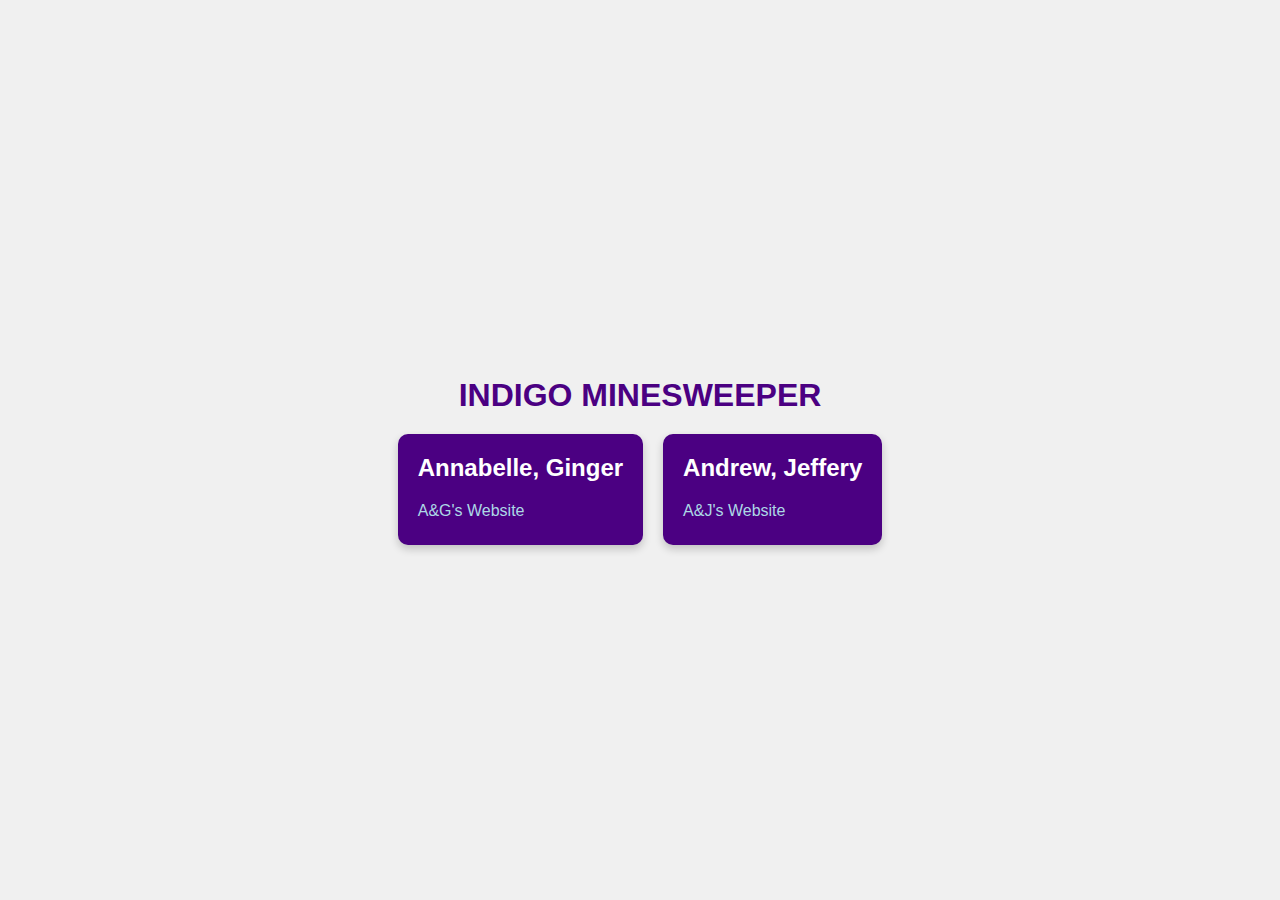
==== collection.html @ 610157d9 "change file names" ====
<!DOCTYPE html>
<html lang="en">
<head>
    <meta charset="UTF-8">
    <meta name="viewport" content="width=device-width, initial-scale=1.0">
    <title>Indigo Minesweeper</title>
    <style>
        body {
            font-family: Arial, sans-serif;
            background-color: #f0f0f0;
            margin: 0;
            padding: 0;
            display: flex;
            flex-direction: column;
            justify-content: center;
            align-items: center;
            height: 100vh;
        }
        h1 {
            color: indigo;
            margin-bottom: 20px;
        }
        .container {
            display: flex;
            gap: 20px;
        }
        .box {
            background-color: indigo;
            color: white;
            padding: 20px;
            border-radius: 10px;
            box-shadow: 0 4px 8px rgba(0, 0, 0, 0.2);
        }
        .box h2 {
            margin-top: 0;
        }
        .box a {
            color: lightblue;
            text-decoration: none;
            display: block;
            margin: 5px 0;
        }
        .box a:hover {
            text-decoration: underline;
        }
    </style>
</head>
<body>
    <h1>INDIGO MINESWEEPER</h1>
    <div class="container">
        <div class="box">
            <h2>Annabelle, Ginger</h2>
            <a href="C:\Users\qiunu\Indigo\minesweeperAG.html" target="_blank">A&G's Website</a>
        </div>
        <div class="box">
            <h2>Andrew, Jeffery</h2>
            <a href="https://example.com/andrew" target="_blank">A&J's Website</a>
        </div>
    </div>
</body>
</html>
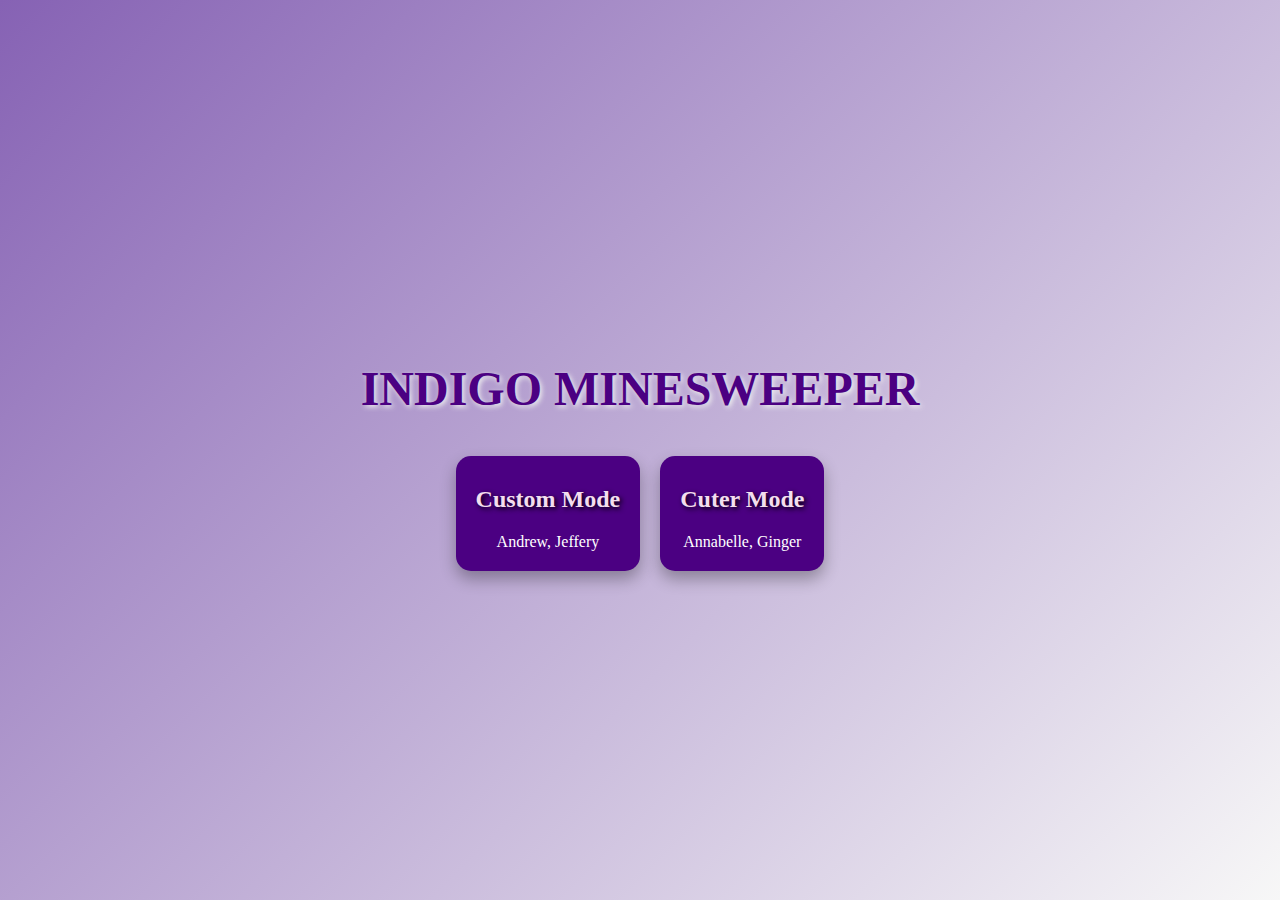
==== commit 3ea7ff48: "current" ====
--- a/collection.html
+++ b/collection.html
@@ -6,8 +6,8 @@
     <title>Indigo Minesweeper</title>
     <style>
         body {
-            font-family: Arial, sans-serif;
-            background-color: #f0f0f0;
+            font-family: 'Times New Roman', serif;
+            background: linear-gradient(135deg, #8662b4, #f7f7f7);
             margin: 0;
             padding: 0;
             display: flex;
@@ -15,33 +15,94 @@
             justify-content: center;
             align-items: center;
             height: 100vh;
+            overflow: hidden;
         }
+
         h1 {
             color: indigo;
-            margin-bottom: 20px;
+            margin-bottom: 40px;
+            font-size: 3rem;
+            animation: fadeIn 2s ease-in-out;
+            text-shadow: 2px 2px 5px #eeeeee;
         }
+
         .container {
             display: flex;
             gap: 20px;
+            transform: scale(1);
+            transition: transform 0.3s ease-in-out;
         }
+        
+        .container:hover {
+            transform: scale(1.05);
+        }
+
         .box {
             background-color: indigo;
             color: white;
             padding: 20px;
-            border-radius: 10px;
-            box-shadow: 0 4px 8px rgba(0, 0, 0, 0.2);
+            border-radius: 15px;
+            box-shadow: 0 8px 16px rgba(0, 0, 0, 0.3);
+            transition: background-color 0.3s ease-in-out, transform 0.3s ease-in-out;
+            text-align: center;
         }
+        
+        .box:hover {
+            background-color: #4b0082;
+            transform: translateY(-10px);
+        }
+
         .box h2 {
             margin-top: 0;
+            font-size: 1.5rem;
+            animation: slideIn 1s ease-out;
+            font-family: 'Times New Roman', serif;
+            text-shadow: 2px 2px 5px #000;
+            transition: color 0.3s, text-shadow 0.3s;
         }
+
         .box a {
-            color: lightblue;
+            color: rgb(243, 222, 238);
             text-decoration: none;
             display: block;
-            margin: 5px 0;
+            margin: 10px 0;
+            font-size: 1.2rem;
+            animation: slideIn 1.2s ease-out;
+            text-shadow: 2px 2px 5px #000;
         }
-        .box a:hover {
-            text-decoration: underline;
+
+        .box a:hover .mode {
+            color: #c3b0e2;
+            text-shadow: 0 0 10px #ffffff, 0 0 20px rgb(255, 255, 255), 0 0 30px rgb(255, 255, 255), 0 0 40px purple;
+        }
+        
+        .box a:active .mode {
+            color: #eee3f4;
+            text-shadow: 0 0 10px #663066, 0 0 20px #60394c, 0 0 30px #593152, 0 0 40px #ff4500;
+        }
+
+        .glare {
+            color: #8662b4;
+            text-shadow: 0 0 10px #ffffff, 0 0 20px rgb(255, 255, 255), 0 0 30px rgb(255, 255, 255), 0 0 40px purple;
+        }
+
+        @keyframes fadeIn {
+            0% { opacity: 0; }
+            100% { opacity: 1; }
+        }
+
+        @keyframes slideIn {
+            0% { transform: translateX(-30px); opacity: 0; }
+            100% { transform: translateX(0); opacity: 1; }
+        }
+
+        @keyframes fadeOut {
+            0% { opacity: 1; }
+            100% { opacity: 0; }
+        }
+
+        .fade-out {
+            animation: fadeOut 0.5s ease-in-out forwards;
         }
     </style>
 </head>
@@ -49,13 +110,30 @@
     <h1>INDIGO MINESWEEPER</h1>
     <div class="container">
         <div class="box">
-            <h2>Annabelle, Ginger</h2>
-            <a href="C:\Users\qiunu\Indigo\minesweeperAG.html" target="_blank">A&G's Website</a>
+            <a href="C:\Users\qiunu\Indigo\minesweeperAJ.html" class="mode-link">
+                <h2 class="mode">Custom Mode</h2>
+            </a>
+            <span>Andrew, Jeffery</span>
         </div>
         <div class="box">
-            <h2>Andrew, Jeffery</h2>
-            <a href="https://example.com/andrew" target="_blank">A&J's Website</a>
+            <a href="C:\Users\qiunu\Indigo\minesweeperAG.html" class="mode-link">
+                <h2 class="mode">Cuter Mode</h2>
+            </a>
+            <span>Annabelle, Ginger</span>
         </div>
     </div>
+
+    <script>
+        document.querySelectorAll('.mode-link').forEach(link => {
+            link.addEventListener('click', function(event) {
+                event.preventDefault();
+                const modeText = this.querySelector('.mode');
+                document.body.classList.add('fade-out');
+                setTimeout(() => {
+                    window.location.href = this.href;
+                }, 500); // 延迟500毫秒后跳转
+            });
+        });
+    </script>
 </body>
 </html>
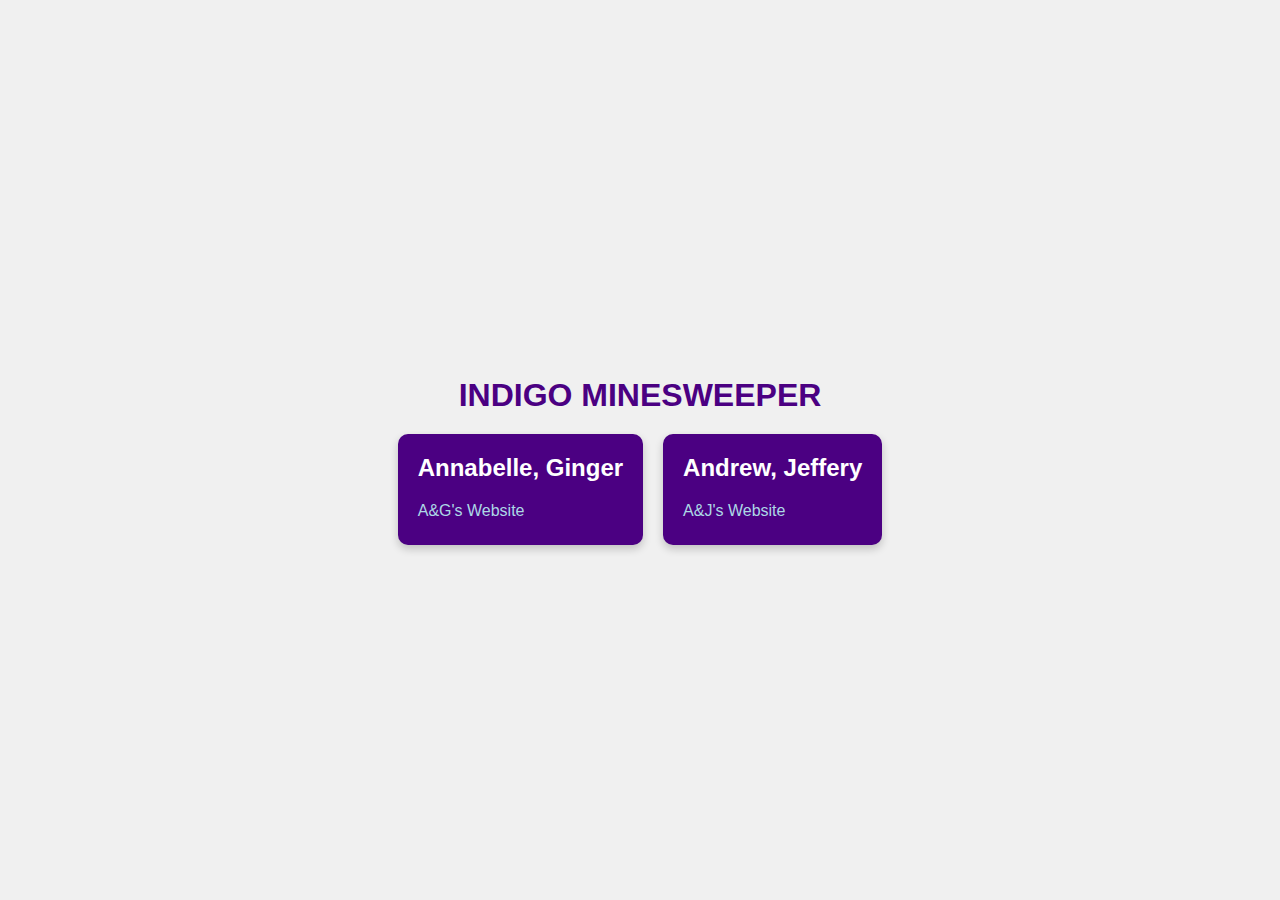
==== commit 0fd73eac: "Merge pull request #6 from AnnabelleQiu/Annabelle" ====
--- a/collection.html
+++ b/collection.html
@@ -6,8 +6,8 @@
     <title>Indigo Minesweeper</title>
     <style>
         body {
-            font-family: 'Times New Roman', serif;
-            background: linear-gradient(135deg, #8662b4, #f7f7f7);
+            font-family: Arial, sans-serif;
+            background-color: #f0f0f0;
             margin: 0;
             padding: 0;
             display: flex;
@@ -15,94 +15,33 @@
             justify-content: center;
             align-items: center;
             height: 100vh;
-            overflow: hidden;
         }
-
         h1 {
             color: indigo;
-            margin-bottom: 40px;
-            font-size: 3rem;
-            animation: fadeIn 2s ease-in-out;
-            text-shadow: 2px 2px 5px #eeeeee;
+            margin-bottom: 20px;
         }
-
         .container {
             display: flex;
             gap: 20px;
-            transform: scale(1);
-            transition: transform 0.3s ease-in-out;
         }
-        
-        .container:hover {
-            transform: scale(1.05);
-        }
-
         .box {
             background-color: indigo;
             color: white;
             padding: 20px;
-            border-radius: 15px;
-            box-shadow: 0 8px 16px rgba(0, 0, 0, 0.3);
-            transition: background-color 0.3s ease-in-out, transform 0.3s ease-in-out;
-            text-align: center;
+            border-radius: 10px;
+            box-shadow: 0 4px 8px rgba(0, 0, 0, 0.2);
         }
-        
-        .box:hover {
-            background-color: #4b0082;
-            transform: translateY(-10px);
-        }
-
         .box h2 {
             margin-top: 0;
-            font-size: 1.5rem;
-            animation: slideIn 1s ease-out;
-            font-family: 'Times New Roman', serif;
-            text-shadow: 2px 2px 5px #000;
-            transition: color 0.3s, text-shadow 0.3s;
         }
-
         .box a {
-            color: rgb(243, 222, 238);
+            color: lightblue;
             text-decoration: none;
             display: block;
-            margin: 10px 0;
-            font-size: 1.2rem;
-            animation: slideIn 1.2s ease-out;
-            text-shadow: 2px 2px 5px #000;
+            margin: 5px 0;
         }
-
-        .box a:hover .mode {
-            color: #c3b0e2;
-            text-shadow: 0 0 10px #ffffff, 0 0 20px rgb(255, 255, 255), 0 0 30px rgb(255, 255, 255), 0 0 40px purple;
-        }
-        
-        .box a:active .mode {
-            color: #eee3f4;
-            text-shadow: 0 0 10px #663066, 0 0 20px #60394c, 0 0 30px #593152, 0 0 40px #ff4500;
-        }
-
-        .glare {
-            color: #8662b4;
-            text-shadow: 0 0 10px #ffffff, 0 0 20px rgb(255, 255, 255), 0 0 30px rgb(255, 255, 255), 0 0 40px purple;
-        }
-
-        @keyframes fadeIn {
-            0% { opacity: 0; }
-            100% { opacity: 1; }
-        }
-
-        @keyframes slideIn {
-            0% { transform: translateX(-30px); opacity: 0; }
-            100% { transform: translateX(0); opacity: 1; }
-        }
-
-        @keyframes fadeOut {
-            0% { opacity: 1; }
-            100% { opacity: 0; }
-        }
-
-        .fade-out {
-            animation: fadeOut 0.5s ease-in-out forwards;
+        .box a:hover {
+            text-decoration: underline;
         }
     </style>
 </head>
@@ -110,30 +49,13 @@
     <h1>INDIGO MINESWEEPER</h1>
     <div class="container">
         <div class="box">
-            <a href="C:\Users\qiunu\Indigo\minesweeperAJ.html" class="mode-link">
-                <h2 class="mode">Custom Mode</h2>
-            </a>
-            <span>Andrew, Jeffery</span>
+            <h2>Annabelle, Ginger</h2>
+            <a href="C:\Users\qiunu\Indigo\minesweeperAG.html" target="_blank">A&G's Website</a>
         </div>
         <div class="box">
-            <a href="C:\Users\qiunu\Indigo\minesweeperAG.html" class="mode-link">
-                <h2 class="mode">Cuter Mode</h2>
-            </a>
-            <span>Annabelle, Ginger</span>
+            <h2>Andrew, Jeffery</h2>
+            <a href="https://example.com/andrew" target="_blank">A&J's Website</a>
         </div>
     </div>
-
-    <script>
-        document.querySelectorAll('.mode-link').forEach(link => {
-            link.addEventListener('click', function(event) {
-                event.preventDefault();
-                const modeText = this.querySelector('.mode');
-                document.body.classList.add('fade-out');
-                setTimeout(() => {
-                    window.location.href = this.href;
-                }, 500); // 延迟500毫秒后跳转
-            });
-        });
-    </script>
 </body>
 </html>
